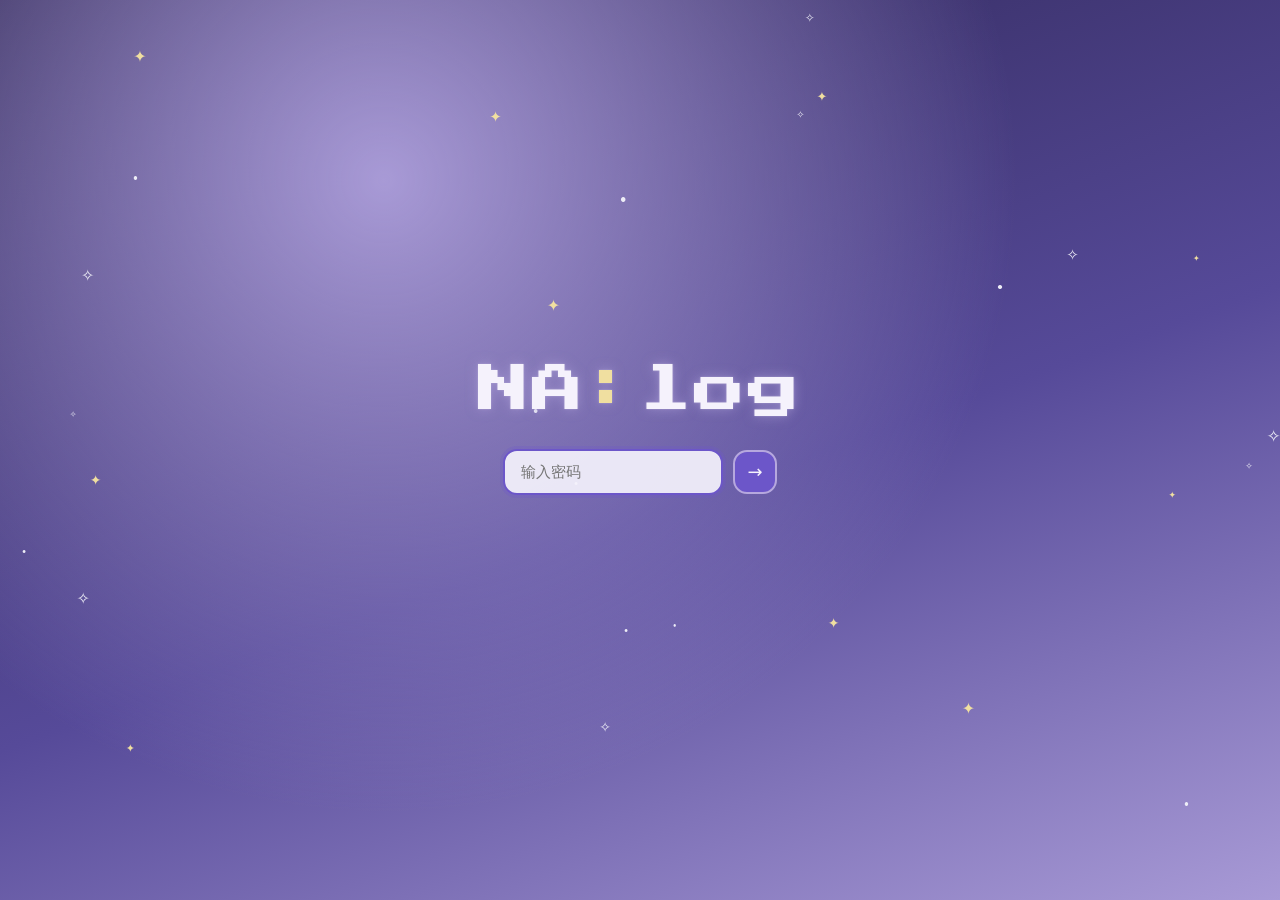
==== index.html @ c4fc484d "P1: login page + desktop page Frontend-only password gate (SHA-256 check) with sessionStorage login " ====
<!DOCTYPE html>
<html lang="zh-CN">
<head>
<meta charset="UTF-8">
<meta name="viewport" content="width=device-width, initial-scale=1.0">
<title>NA:log</title>
<link rel="stylesheet" href="css/base.css">
<link rel="stylesheet" href="css/login.css">
</head>
<body class="y2k-bg">

  <div id="sparkle-layer"></div>

  <main id="login-screen" class="login-screen">
    <div class="logo">
      <span class="logo-text">NA<span class="logo-colon">:</span>log</span>
    </div>

    <form id="login-form" class="login-form" autocomplete="off">
      <input
        id="password-input"
        class="password-input"
        type="password"
        placeholder="输入密码"
        autocomplete="off"
        autofocus
      >
      <button id="submit-btn" class="submit-btn" type="submit" aria-label="进入">→</button>
    </form>

    <p id="login-error" class="login-error">密码不对，再想想？</p>
  </main>

  <div id="unlock-flash" class="unlock-flash"></div>

  <script src="js/sparkle.js"></script>
  <script src="js/crypto.js"></script>
  <script src="js/auth.js"></script>
  <script src="js/login.js"></script>
</body>
</html>
---- css/base.css ----
/* NA:log — shared base styles, variables, fonts */

@import url('https://fonts.googleapis.com/css2?family=Press+Start+2P&family=Varela+Round&display=swap');

:root {
  /* page / surfaces */
  --bg-page: #F0EDF6;
  --bg-deep-1: #2B2350;
  --bg-deep-2: #564A99;
  --bg-deep-3: #A89AD6;

  /* bubbles */
  --bubble-coco: #E9DCF3;   /* 暖淡蓝丁香 */
  --bubble-anan: #D8D7EA;   /* 冷灰薰衣草 */

  /* ui */
  --ui-border: #B6A8DE;
  --ui-mid: #9886C9;
  --accent: #6C56C9;
  --accent-dark: #4F3DA0;

  /* decoration */
  --sparkle-silver: #EDEDF6;
  --sparkle-gold: #F0DFA0;

  /* text */
  --text-dark: #2E2A45;
  --text-light: #F5F2FC;
  --text-muted: #8A80AC;

  --font-pixel: 'Press Start 2P', monospace;
  --font-body: 'Varela Round', 'PingFang SC', 'Microsoft YaHei', system-ui, sans-serif;
}

* {
  box-sizing: border-box;
}

html, body {
  margin: 0;
  padding: 0;
  height: 100%;
  font-family: var(--font-body);
  color: var(--text-dark);
  -webkit-font-smoothing: antialiased;
}

button, input {
  font-family: inherit;
}

a {
  color: inherit;
  text-decoration: none;
}

/* Y2K deep blue-purple gradient backdrop used by login + desktop */
.y2k-bg {
  position: relative;
  min-height: 100vh;
  overflow: hidden;
  background: radial-gradient(circle at 30% 20%, var(--bg-deep-3), transparent 55%),
              linear-gradient(160deg, var(--bg-deep-1) 0%, var(--bg-deep-2) 55%, var(--bg-deep-3) 100%);
}

#sparkle-layer {
  position: absolute;
  inset: 0;
  pointer-events: none;
  z-index: 0;
}

.sparkle {
  position: absolute;
  font-size: 12px;
  color: var(--sparkle-silver);
  animation: sparkle-twinkle 2.6s ease-in-out infinite;
  user-select: none;
}

.sparkle.gold {
  color: var(--sparkle-gold);
}

@keyframes sparkle-twinkle {
  0%, 100% { opacity: 0.15; transform: scale(0.8); }
  50% { opacity: 0.9; transform: scale(1.15); }
}

@media (prefers-reduced-motion: reduce) {
  .sparkle {
    animation: none;
    opacity: 0.5;
  }
}
---- css/login.css ----
.login-screen {
  position: relative;
  z-index: 1;
  min-height: 100vh;
  display: flex;
  flex-direction: column;
  align-items: center;
  justify-content: center;
  gap: 28px;
  padding: 24px;
  transition: opacity 0.5s ease, transform 0.5s ease;
}

.logo {
  text-align: center;
}

.logo-text {
  font-family: var(--font-pixel);
  font-size: clamp(28px, 8vw, 52px);
  color: var(--text-light);
  letter-spacing: 2px;
  text-shadow: 0 0 12px rgba(168, 154, 214, 0.7), 0 0 2px rgba(255, 255, 255, 0.4);
}

.logo-colon {
  color: var(--sparkle-gold);
}

.login-form {
  display: flex;
  align-items: center;
  gap: 10px;
}

.password-input {
  width: 220px;
  padding: 12px 16px;
  border-radius: 14px;
  border: 2px solid var(--ui-border);
  background: rgba(245, 242, 252, 0.92);
  color: var(--text-dark);
  font-size: 15px;
  outline: none;
  transition: border-color 0.2s ease, box-shadow 0.2s ease;
}

.password-input:focus {
  border-color: var(--accent);
  box-shadow: 0 0 0 3px rgba(108, 86, 201, 0.25);
}

.submit-btn {
  width: 44px;
  height: 44px;
  border-radius: 14px;
  border: 2px solid var(--ui-border);
  background: var(--accent);
  color: var(--text-light);
  font-size: 18px;
  cursor: pointer;
  transition: background 0.2s ease, transform 0.15s ease;
}

.submit-btn:hover {
  background: var(--accent-dark);
  transform: translateX(2px);
}

.submit-btn:active {
  transform: translateX(2px) scale(0.94);
}

.login-error {
  font-size: 13px;
  color: var(--sparkle-gold);
  opacity: 0;
  height: 13px;
  margin: 0;
  transition: opacity 0.2s ease;
}

.login-error.show {
  opacity: 1;
}

/* wrong password shake */
.login-screen.shake {
  animation: login-shake 0.4s ease;
}

@keyframes login-shake {
  0%, 100% { transform: translateX(0); }
  20% { transform: translateX(-10px); }
  40% { transform: translateX(8px); }
  60% { transform: translateX(-6px); }
  80% { transform: translateX(4px); }
}

/* unlock transition on success */
.login-screen.unlocking {
  opacity: 0;
  transform: scale(0.92);
}

.unlock-flash {
  position: fixed;
  inset: 0;
  background: var(--text-light);
  opacity: 0;
  pointer-events: none;
  z-index: 5;
}

.unlock-flash.flash {
  animation: unlock-flash 0.65s ease forwards;
}

@keyframes unlock-flash {
  0% { opacity: 0; }
  55% { opacity: 0.85; }
  100% { opacity: 0; }
}
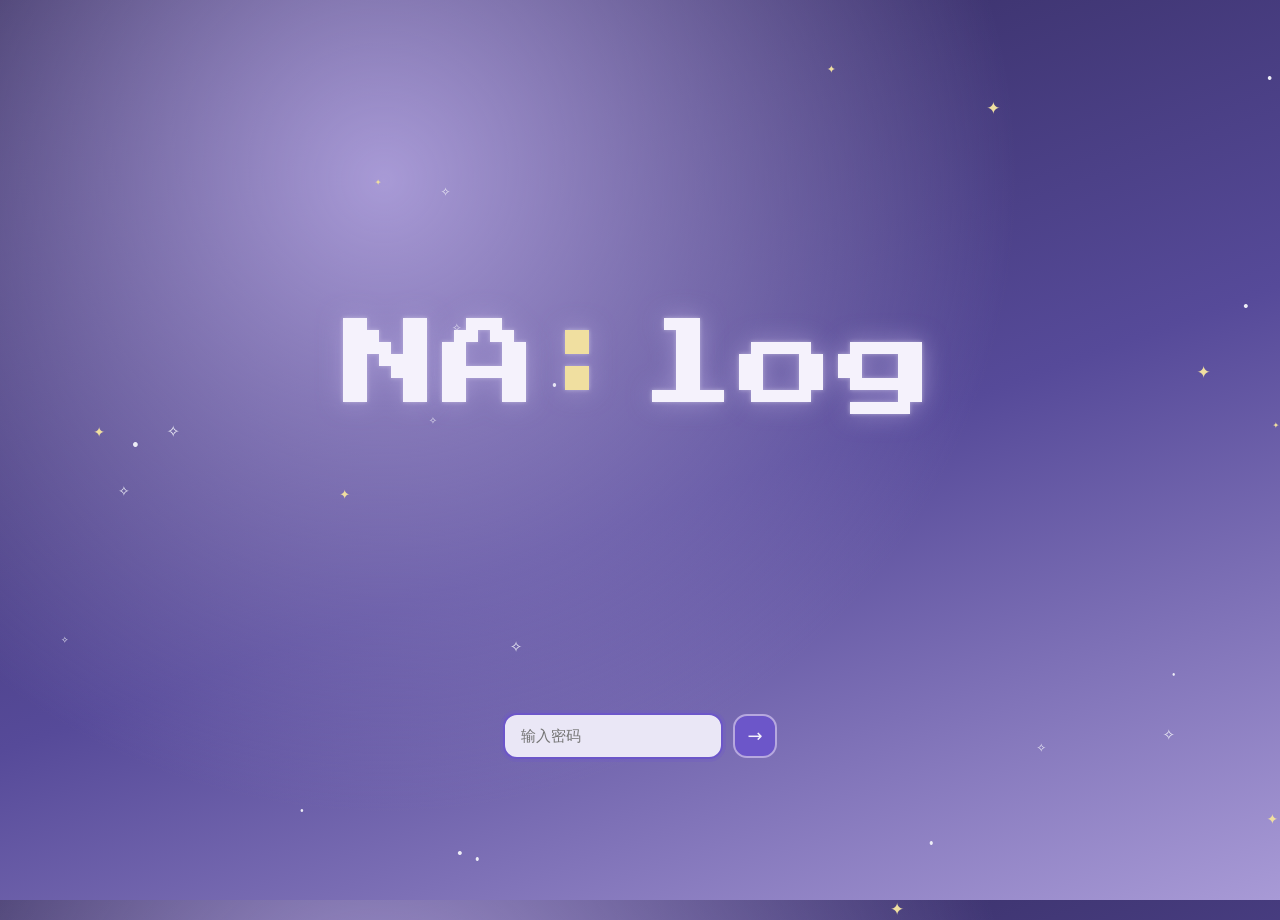
==== commit cd8b99c2: "Fix login/desktop layout: enlarge logo, anchor password field lower, vertically center desktop app g" ====
--- a/index.html
+++ b/index.html
@@ -12,23 +12,27 @@
   <div id="sparkle-layer"></div>
 
   <main id="login-screen" class="login-screen">
-    <div class="logo">
-      <span class="logo-text">NA<span class="logo-colon">:</span>log</span>
+    <div class="logo-area">
+      <div class="logo">
+        <span class="logo-text">NA<span class="logo-colon">:</span>log</span>
+      </div>
     </div>
 
-    <form id="login-form" class="login-form" autocomplete="off">
-      <input
-        id="password-input"
-        class="password-input"
-        type="password"
-        placeholder="输入密码"
-        autocomplete="off"
-        autofocus
-      >
-      <button id="submit-btn" class="submit-btn" type="submit" aria-label="进入">→</button>
-    </form>
+    <div class="form-area">
+      <form id="login-form" class="login-form" autocomplete="off">
+        <input
+          id="password-input"
+          class="password-input"
+          type="password"
+          placeholder="输入密码"
+          autocomplete="off"
+          autofocus
+        >
+        <button id="submit-btn" class="submit-btn" type="submit" aria-label="进入">→</button>
+      </form>
 
-    <p id="login-error" class="login-error">密码不对，再想想？</p>
+      <p id="login-error" class="login-error">密码不对，再想想？</p>
+    </div>
   </main>
 
   <div id="unlock-flash" class="unlock-flash"></div>
--- a/css/login.css
+++ b/css/login.css
@@ -5,22 +5,37 @@
   display: flex;
   flex-direction: column;
   align-items: center;
-  justify-content: center;
-  gap: 28px;
   padding: 24px;
   transition: opacity 0.5s ease, transform 0.5s ease;
+}
+
+.logo-area {
+  flex: 1;
+  width: 100%;
+  display: flex;
+  align-items: center;
+  justify-content: center;
 }
 
 .logo {
   text-align: center;
 }
 
+.form-area {
+  width: 100%;
+  display: flex;
+  flex-direction: column;
+  align-items: center;
+  gap: 14px;
+  padding-bottom: 10vh;
+}
+
 .logo-text {
   font-family: var(--font-pixel);
-  font-size: clamp(28px, 8vw, 52px);
+  font-size: clamp(40px, 13vw, 96px);
   color: var(--text-light);
-  letter-spacing: 2px;
-  text-shadow: 0 0 12px rgba(168, 154, 214, 0.7), 0 0 2px rgba(255, 255, 255, 0.4);
+  letter-spacing: 3px;
+  text-shadow: 0 0 24px rgba(168, 154, 214, 0.8), 0 0 4px rgba(255, 255, 255, 0.5);
 }
 
 .logo-colon {
